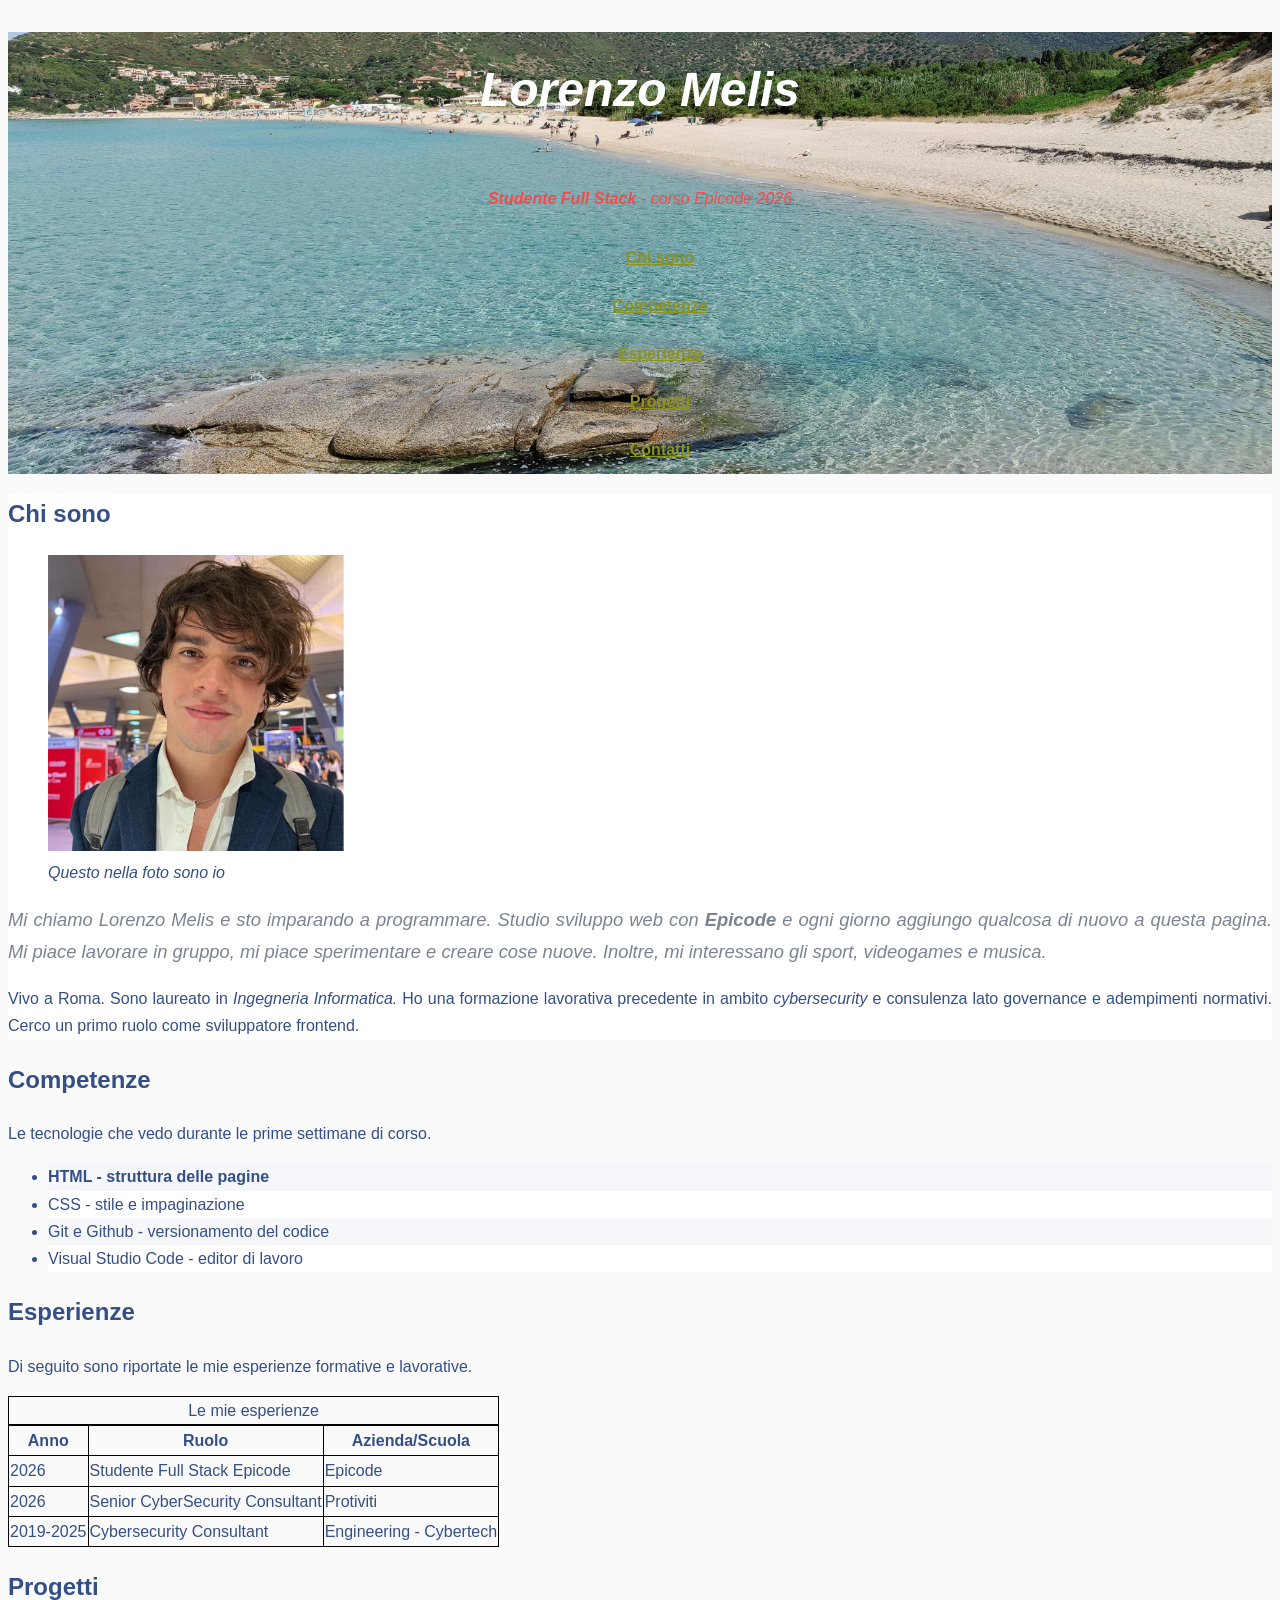
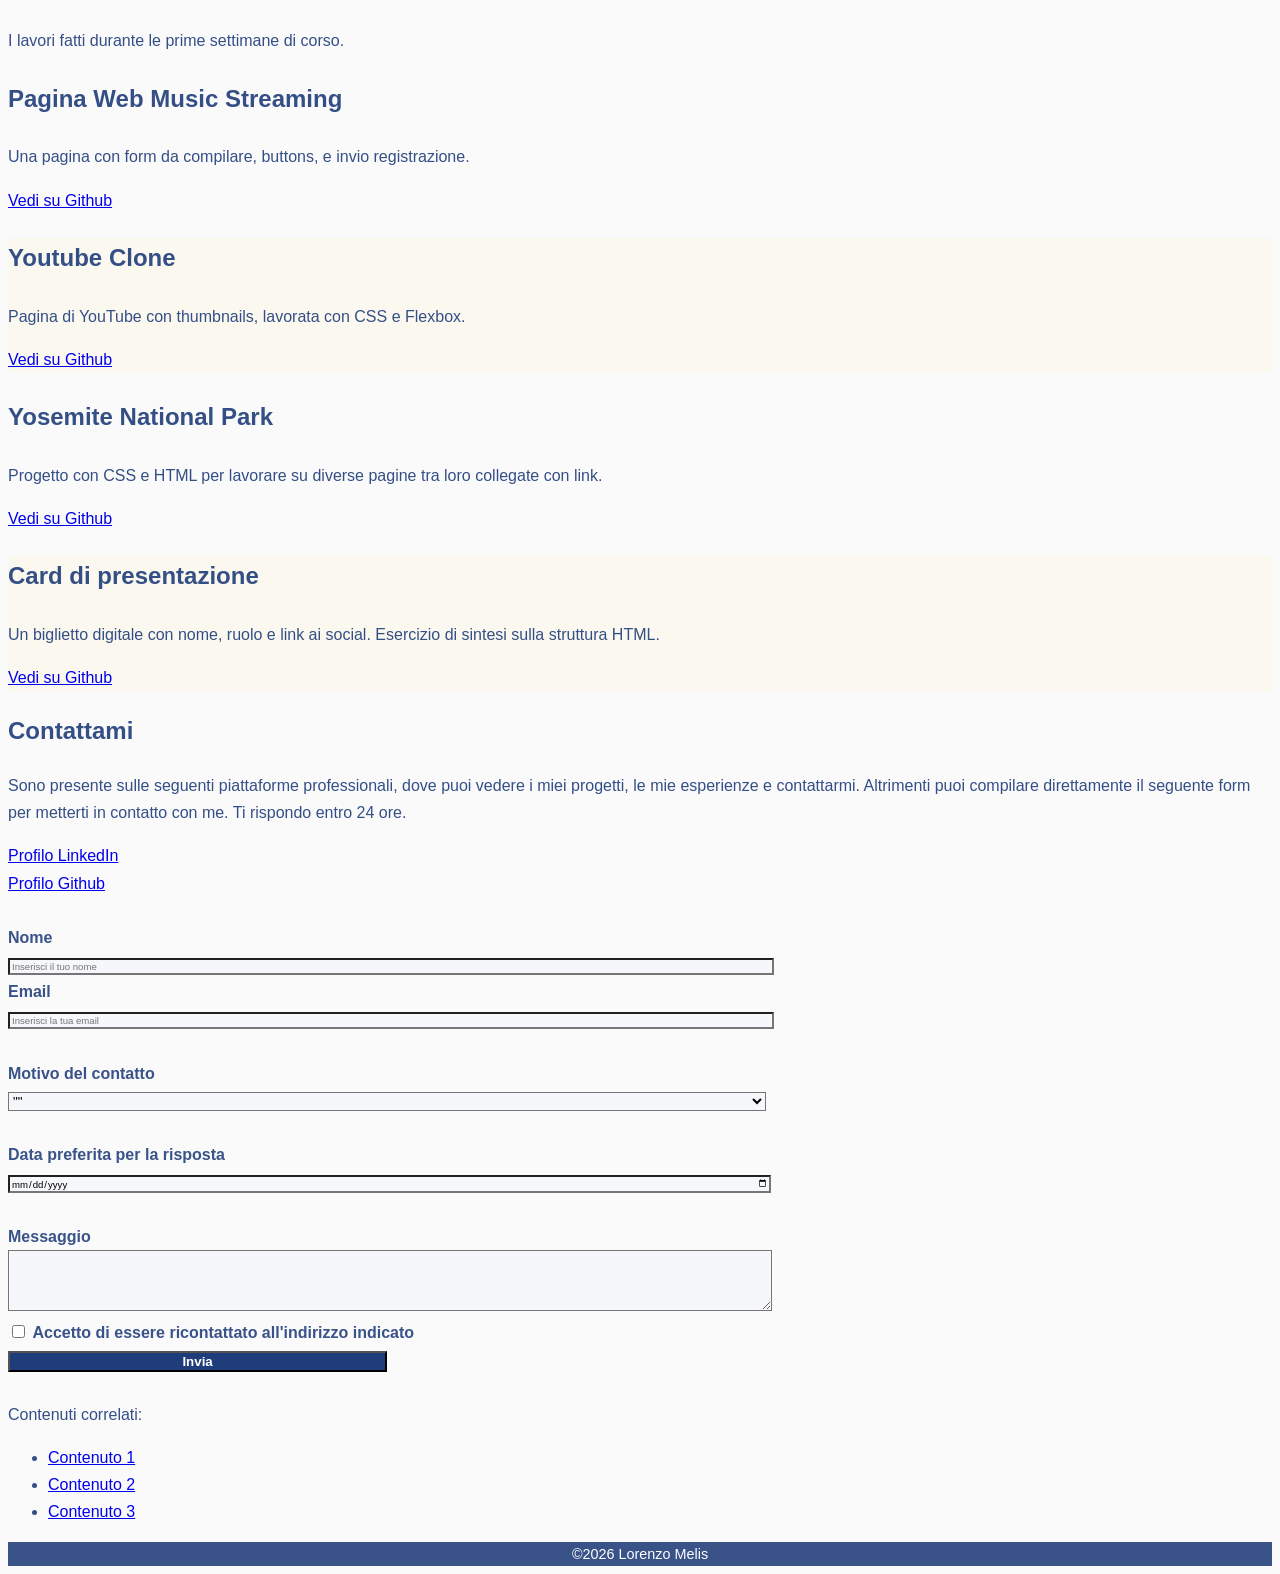
==== D4 - Esercizio del pomeriggio/index.html @ 577b251f "creazione cartelle" ====
<!DOCTYPE html>
<html lang="it">

<head>
    <meta charset="UTF-8">
    <meta name="viewport" content="width=device-width, initial-scale=1.0">
    <title>Giorno 1 - Esercizio</title>
    <link rel="stylesheet" href="assets/css/style.css">
</head>

<body>
    <header id="site-header">
        <h1>Lorenzo Melis</h1>
        <p class="tagline"><strong>Studente Full Stack</strong> - corso Epicode 2026</p>
        <!--Menù di navigazione-->
        <nav id="menu-nav">
            <ul>
                <li> <a href="#Chi-sono">Chi sono</a></li>
                <li><a href="#Competenze">Competenze</a></li>
                <li><a href="#Esperienze">Esperienze</a></li>
                <li><a href="#Progetti">Progetti</a></li>
                <li><a href="#Contatti">Contatti</a></li>
            </ul>
        </nav>
    </header>

    <main>
        <section id="Chi-sono">
            <h2>Chi sono</h2>
            <!--Blocco immagini-->
            <figure>
                <img src="assets/img/fotomia.jpeg" alt="fotopersonale">
                <figcaption>Questo nella foto sono io</figcaption>
            </figure>
            <p>
                Mi chiamo Lorenzo Melis e sto imparando a programmare. Studio sviluppo web con <strong>Epicode</strong>
                e
                ogni giorno aggiungo qualcosa di nuovo a questa pagina. Mi piace lavorare in gruppo, mi piace
                sperimentare e
                creare cose nuove. Inoltre, mi interessano gli sport, videogames e musica. </p>
            <p>
                Vivo a Roma. Sono laureato in <em>Ingegneria Informatica.</em> Ho una formazione lavorativa precedente
                in
                ambito <em>cybersecurity</em> e consulenza lato governance e adempimenti normativi. Cerco un primo ruolo
                come sviluppatore frontend.
            </p>
        </section>
        <section id="Competenze">
            <!--Lista di Competenze-->
            <h2>Competenze</h2>
            <p>
                Le tecnologie che vedo durante le prime settimane di corso.
            </p>
            <ul class="skill-list">
                <li>HTML - struttura delle pagine</li>
                <li>CSS - stile e impaginazione</li>
                <li>Git e Github - versionamento del codice</li>
                <li>Visual Studio Code - editor di lavoro</li>
            </ul>
        </section>
        <section id="Esperienze">
            <!--Lista di Esperienze-->
            <h2>Esperienze</h2>
            <p>
                Di seguito sono riportate le mie esperienze formative e lavorative.
            </p>

            <table>
                <caption>Le mie esperienze</caption>
                <thead>
                    <tr>
                        <th>Anno</th>
                        <th>Ruolo</th>
                        <th>Azienda/Scuola</th>
                    </tr>
                </thead>
                <tbody>
                    <tr>
                        <td>2026</td>
                        <td>Studente Full Stack Epicode</td>
                        <td>Epicode</td>
                    </tr>
                    <tr>
                        <td>2026</td>
                        <td>Senior CyberSecurity Consultant</td>
                        <td>Protiviti</td>
                    </tr>
                    <tr>
                        <td>2019-2025</td>
                        <td>Cybersecurity Consultant</td>
                        <td>Engineering - Cybertech</td>
                    </tr>
                </tbody>
            </table>
        </section>
        <section id="Progetti">
            <!--Lista di Progetti-->
            <h2>Progetti</h2>
            <p>I lavori fatti durante le prime settimane di corso.</p>
            <article class="project">
                <h3>Pagina Web Music Streaming</h3>
                <p>
                    Una pagina con form da compilare, buttons, e invio registrazione.
                </p>
                <a href="https://github.com/JusTMeth25/Challenge2" target="_blank">Vedi su Github</a>
            </article>
            <article class="project">
                <h3>Youtube Clone</h3>
                <p>
                    Pagina di YouTube con thumbnails, lavorata con CSS e Flexbox.
                </p>
                <a href="https://github.com/JusTMeth25/Youtube-Clone" target="_blank">Vedi su Github</a>
            </article>
            <article class="project">
                <h3>Yosemite National Park</h3>
                <p>
                    Progetto con CSS e HTML per lavorare su diverse pagine tra loro collegate con link.
                </p>
                <a href="https://github.com/JusTMeth25/ChallengeCSS" target="_blank">Vedi su Github</a>
            </article>
            <article class="project">
                <h3>Card di presentazione</h3>
                <p>
                    Un biglietto digitale con nome, ruolo e link ai social. Esercizio di sintesi sulla struttura HTML.
                </p>
                <a href="javascript:void();">Vedi su Github</a>
            </article>
        </section>
        <section id="Contatti">
            <!--Lista di Contatti-->
            <h2>Contattami</h2>
            <p>
                Sono presente sulle seguenti piattaforme professionali, dove puoi vedere i miei progetti, le mie
                esperienze e contattarmi. Altrimenti puoi compilare direttamente il seguente form per metterti in
                contatto con me. Ti rispondo entro 24 ore.
            </p>
            <a href="https://www.linkedin.com/in/lorenzo-melis97/" target="_blank" title="linkedinprofilepage">Profilo
                LinkedIn</a> <br>
            <a href="https://github.com/JusTMeth25" target="_blank" title="githubprofilepage">Profilo Github</a>
            <!--Form di compilazione-->
            <form action="#" method="POST"><br>
                <label for="name">Nome</label><br>
                <input type="text" id="name" name="name" placeholder="Inserisci il tuo nome" required><br>
                <label for="email">Email</label><br>
                <input type="email" id="email" name="email" placeholder="Inserisci la tua email" required>
                <br><br>
                <label for="motivodelcontatto">Motivo del contatto</label><br>
                <select id="motivodelcontatto" name="motivodelcontatto" required>
                    <option value="" selected>""</option>
                    <option value="offer">Offerta lavorativa</option>
                    <option value="collab">Richiesta di collaborazione</option>
                    <option value="info">Richiesta di informazioni</option>
                    <option value="other">Altri motivi</option>
                </select>
                <br><br>
                <label for="date">Data preferita per la risposta</label><br>
                <input type="date" id="date" name="date" required><br><br>
                <label for="message">Messaggio</label><br>
                <textarea id="message" name="message" rows="5" required></textarea><br>
                <input type="checkbox" id="inputype" name="inputype" value="Accetto" required>
                <label for="inputype">Accetto di essere ricontattato all'indirizzo indicato</label><br>
                <button type="submit">Invia</button>
            </form>
        </section>
    </main>
    <br>
    <aside> Contenuti correlati:
        <ul>
            <li><a href="javascript:void(0);">Contenuto 1</a></li>
            <li><a href="javascript:void(0);">Contenuto 2</a></li>
            <li><a href="javascript:void(0);">Contenuto 3</a></li>
        </ul>
    </aside>
    <footer id="site-footer">
        &copy;2026 Lorenzo Melis
    </footer>
</body>

</html>
---- D4 - Esercizio del pomeriggio/assets/css/style.css ----
#site-header {
    background-color: hsl(220, 40%, 20%);
    background-image: url(../img/pexels-davide-robetti-1119720888-29773799.jpg);
    background-size: cover;
    background-position: center;
    color: #ffffff;
    text-align: center;
    line-height: 2.4;
}

#site-header h1 {
    font-size: 3rem;
    font-weight: bold;
    font-style: italic;
}

body {
    font-family: 'Helvetica Neue', Arial, Helvetica, sans-serif;
    line-height: 1.7;
    color: #344F86;
    background-color: #fafafa;
}

table {
    border-collapse: collapse;
}

th,
td,
caption {
    border: 1px solid black;

}

figcaption {
    font-style: italic;
}

.tagline {
    color: rgb(244, 74, 74);
    font-style: italic;
}

nav a {
    color: #899222;
    font-weight: bold;
    line-height: 3;
}

nav a:hover {
    color: aquamarine;
    background-color: rgba(red, green, blue, alpha);
}

nav li {
    list-style-type: none;
}

h2,
h3 {
    font-size: 150%;
    color: hsl(hue, saturation, lightness);
    text-align: left;
}

img {
    width: 25%;
}

#Chi-sono {
    background-color: #ffffff;
    text-align: justify;
}

#Chi-sono p:first-of-type {
    font-size: 1.15rem;
    font-style: italic;
    color: #7B8393;
}

.skill-list li:nth-child(odd) {
    background-color: #F5F7FB;
}

.skill-list li:nth-child(even) {
    background-color: #FFFFFF;
}

.skill-list li:first-child {
    font-weight: bold;
}

.project:nth-of-type(odd) {
    background-color: #FAFAFA;
}

.project:nth-of-type(even) {
    background-color: #FBF8EF;
}

label {
    font-weight: bold;
    color: #395389;
}

input,
textarea {
    font-family: Arial, Helvetica, sans-serif;
    font-size: 60%;
    width: 60%;
    background-color: #F5F7FB;
}

#inputype {
    width: auto;
}

#motivodelcontatto {
    font-family: Arial, Helvetica, sans-serif;
    width: 60%;
    background-color: #F5F7FB;
    width: 60%;
}

input:focus,
textarea:focus {
    background-color: #b1e5d8;
    color: black;
}

button {
    color: white;
    background-color: #1F3D7A;
    font-weight: bold;
    width: 30%;
}

button:hover {
    color: rgb(80, 243, 255);
}

#site-footer {
    background-color: #395389;
    color: #ffffff;
    text-align: center;
    font-size: 0.9rem;
}
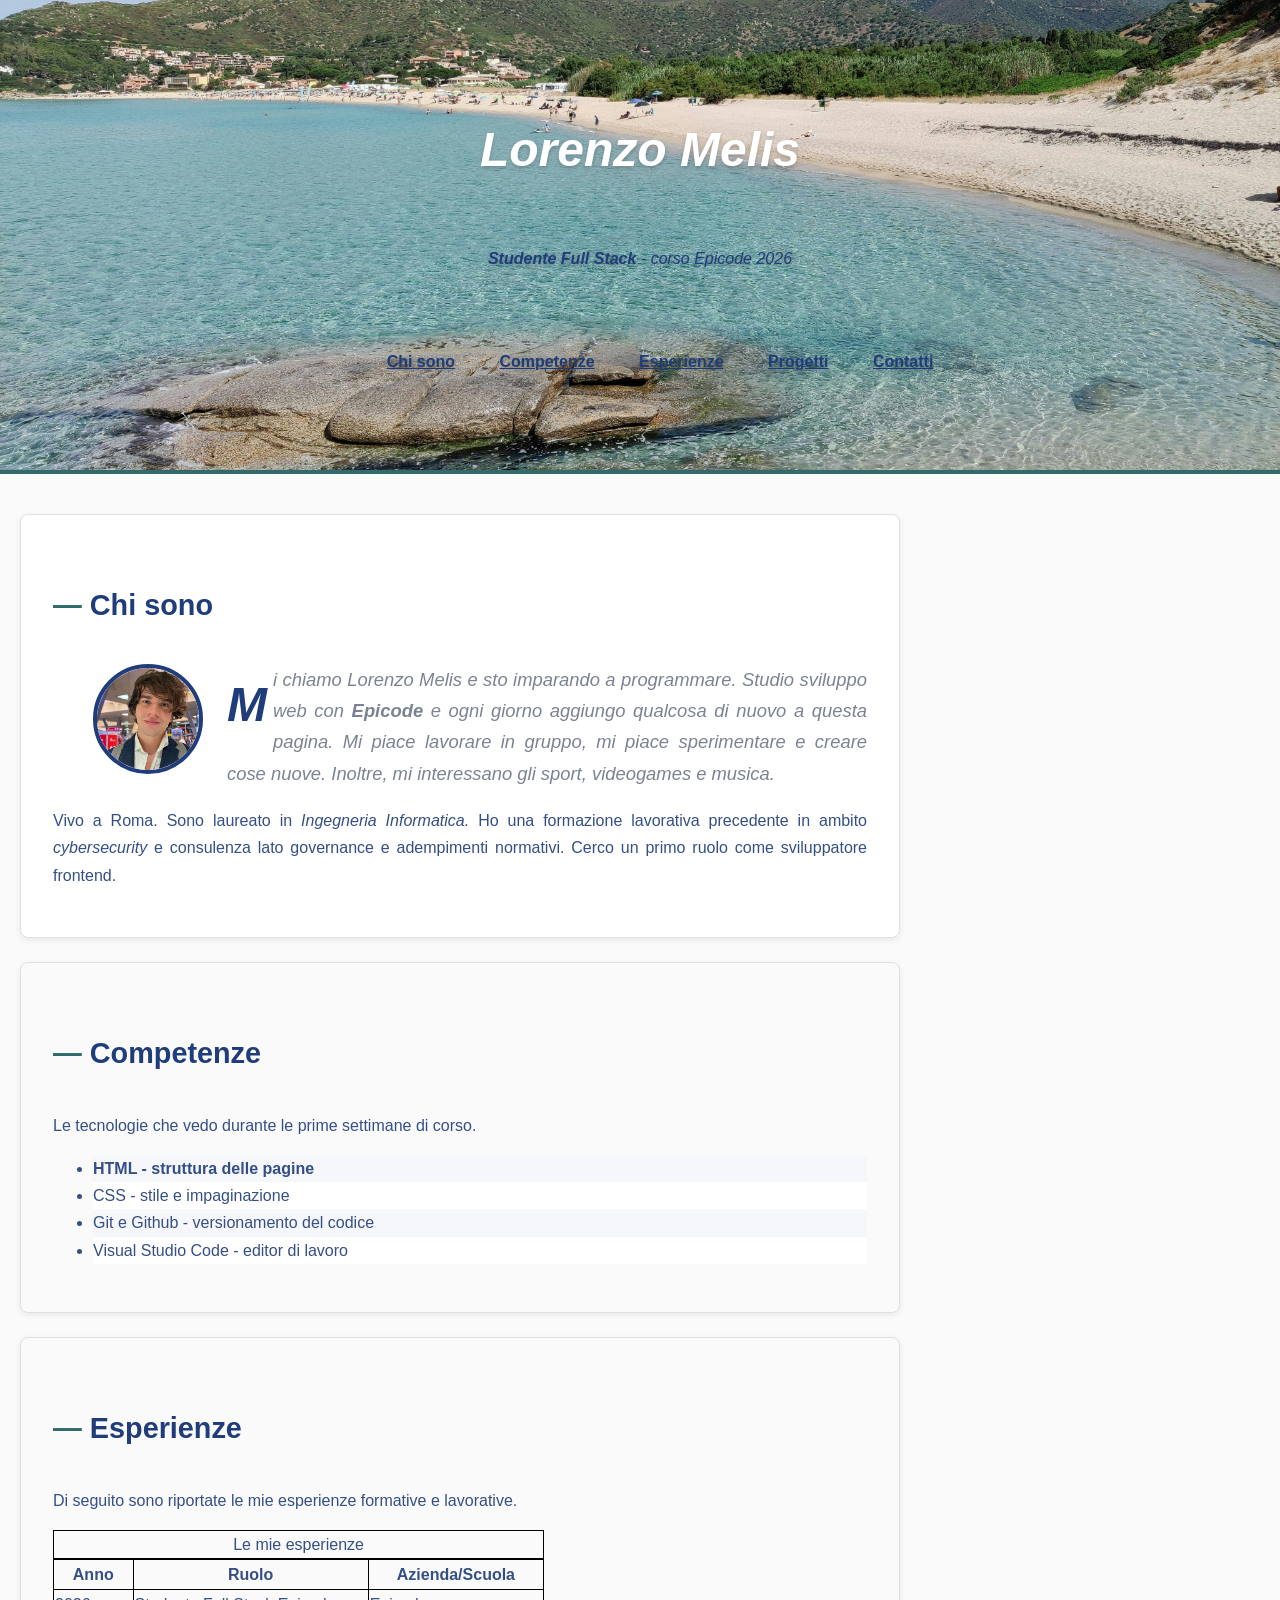
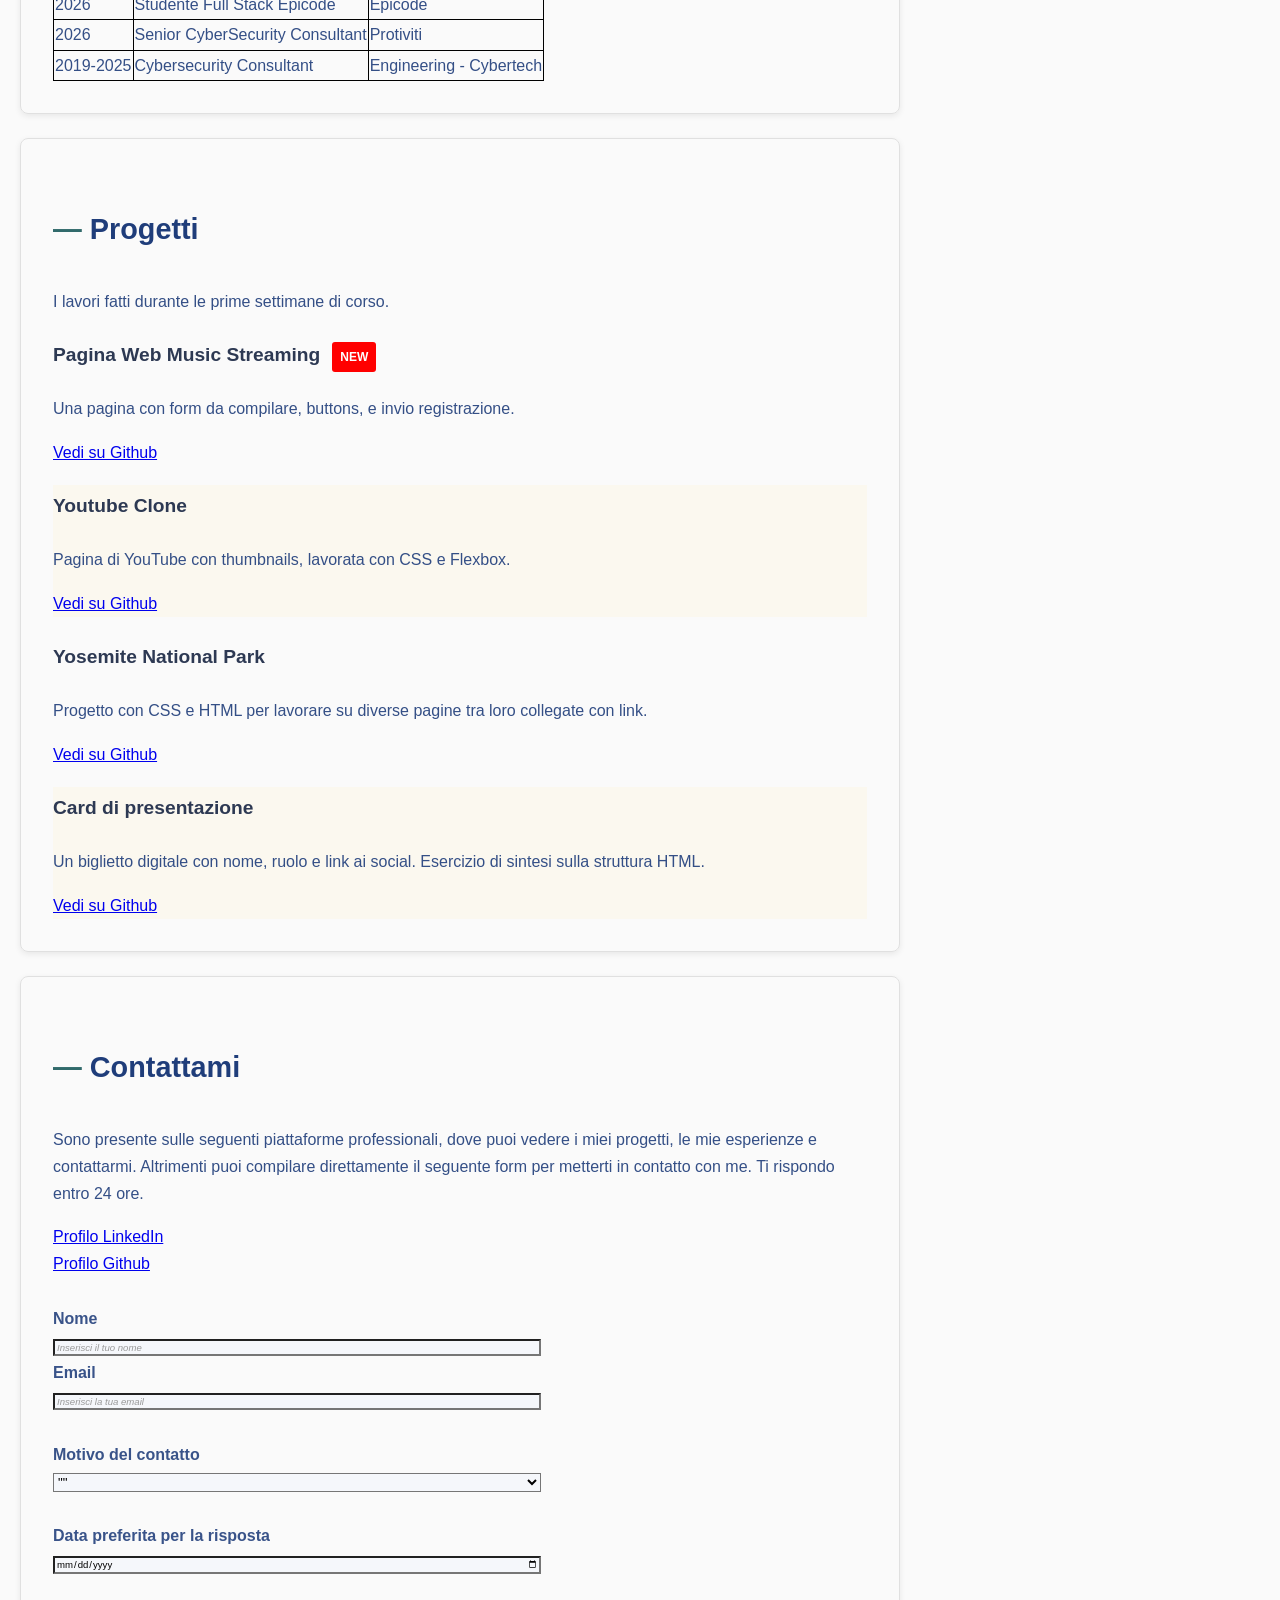
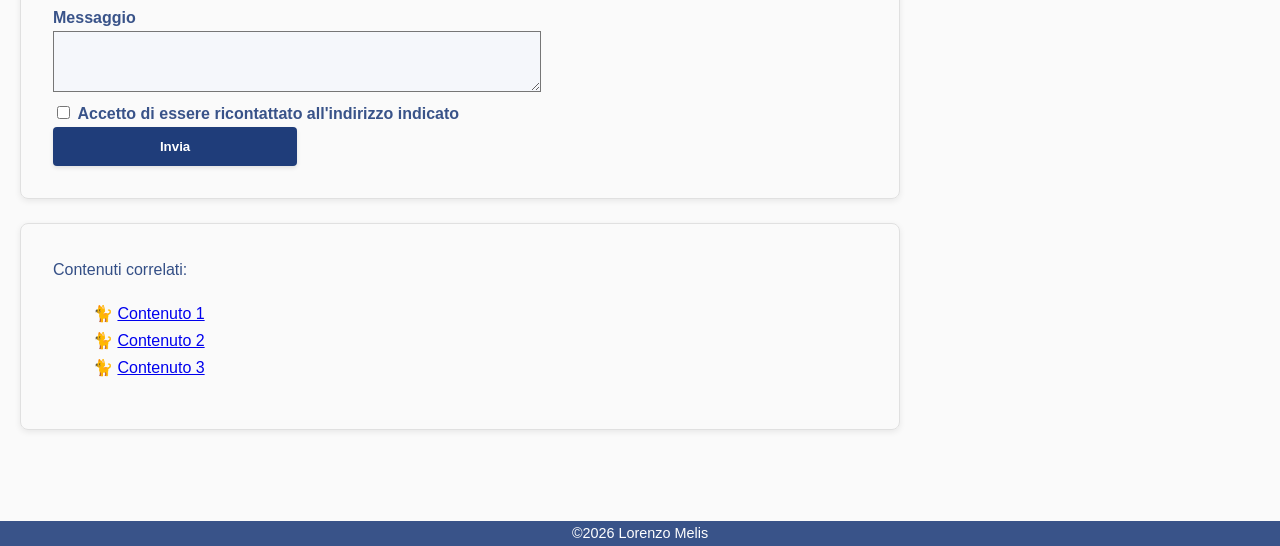
==== commit ea5bb6f6: "consegna esercizio" ====
--- a/D4 - Esercizio del pomeriggio/index.html
+++ b/D4 - Esercizio del pomeriggio/index.html
@@ -4,7 +4,9 @@
 <head>
     <meta charset="UTF-8">
     <meta name="viewport" content="width=device-width, initial-scale=1.0">
-    <title>Giorno 1 - Esercizio</title>
+    <title>Settimana 1 - Esercizi del pomeriggio</title>
+    <link rel="stylesheet"
+        href="https://fonts.googleapis.com/css2?family=Material+Symbols+Outlined:opsz,wght,FILL,GRAD@24,400,0,0&icon_names=arrow_right" />
     <link rel="stylesheet" href="assets/css/style.css">
 </head>
 
@@ -29,8 +31,7 @@
             <h2>Chi sono</h2>
             <!--Blocco immagini-->
             <figure>
-                <img src="assets/img/fotomia.jpeg" alt="fotopersonale">
-                <figcaption>Questo nella foto sono io</figcaption>
+                <img class="avatar" src="assets/img/fotomia.jpeg" alt="fotopersonale">
             </figure>
             <p>
                 Mi chiamo Lorenzo Melis e sto imparando a programmare. Studio sviluppo web con <strong>Epicode</strong>
@@ -162,15 +163,17 @@
                 <button type="submit">Invia</button>
             </form>
         </section>
+        <section id="correlated-sites">
+            <aside> Contenuti correlati:
+                <ul>
+                    <li><a href="javascript:void(0);">Contenuto 1</a></li>
+                    <li><a href="javascript:void(0);">Contenuto 2</a></li>
+                    <li><a href="javascript:void(0);">Contenuto 3</a></li>
+                </ul>
+            </aside>
+        </section>
     </main>
     <br>
-    <aside> Contenuti correlati:
-        <ul>
-            <li><a href="javascript:void(0);">Contenuto 1</a></li>
-            <li><a href="javascript:void(0);">Contenuto 2</a></li>
-            <li><a href="javascript:void(0);">Contenuto 3</a></li>
-        </ul>
-    </aside>
     <footer id="site-footer">
         &copy;2026 Lorenzo Melis
     </footer>
--- a/D4 - Esercizio del pomeriggio/assets/css/style.css
+++ b/D4 - Esercizio del pomeriggio/assets/css/style.css
@@ -1,3 +1,10 @@
+*,
+*::before,
+*::after {
+    box-sizing: border-box;
+}
+
+/*header*/
 #site-header {
     background-color: hsl(220, 40%, 20%);
     background-image: url(../img/pexels-davide-robetti-1119720888-29773799.jpg);
@@ -6,6 +13,9 @@
     color: #ffffff;
     text-align: center;
     line-height: 2.4;
+    padding: 60px 20px 40px;
+    border-bottom: 4px solid #316A6B;
+    text-shadow: 0 2px 4px rgba(0, 0, 0, 0.2);
 }
 
 #site-header h1 {
@@ -14,13 +24,43 @@
     font-style: italic;
 }
 
+#site-header nav {
+    display: inline-block;
+    padding: 8px 16px;
+    margin: 0 4px;
+    border-radius: 4px;
+}
+
+/*body*/
 body {
+    margin: 0;
     font-family: 'Helvetica Neue', Arial, Helvetica, sans-serif;
     line-height: 1.7;
     color: #344F86;
     background-color: #fafafa;
 }
 
+/*main e main section*/
+main {
+    max-width: 920px;
+    margin: 0;
+    padding: 40px 20px;
+}
+
+main section {
+    padding: 32px;
+    margin-bottom: 24px;
+    border: 1px solid #e0e0e0;
+    border-radius: 8px;
+    box-shadow: 0 2px 6px rgba(0, 0, 0, 0.08);
+}
+
+main section h2::before {
+    content: '— ';
+    color: #316A6B;
+}
+
+/*table*/
 table {
     border-collapse: collapse;
 }
@@ -32,17 +72,16 @@
 
 }
 
-figcaption {
-    font-style: italic;
-}
 
 .tagline {
-    color: rgb(244, 74, 74);
-    font-style: italic;
-}
-
+    color: hsl(220, 60%, 30%);
+    font-style: italic;
+}
+
+/*menu nav*/
 nav a {
-    color: #899222;
+    display: inline-block;
+    color: hsl(220, 60%, 30%);
     font-weight: bold;
     line-height: 3;
 }
@@ -53,20 +92,40 @@
 }
 
 nav li {
+    display: inline-block;
     list-style-type: none;
-}
-
-h2,
+    padding: 20px;
+}
+
+nav li:hover {
+    background-color: rgba(255, 252, 252, 0.642);
+    border: none;
+    border-radius: 4px;
+    box-shadow: 0 4px 8px rgba(0, 0, 0, 0.15);
+}
+
+
+/* Titoli del main */
+h2 {
+    font-size: 1.8rem;
+    color: hsl(220, 60%, 30%);
+    text-align: left;
+    line-height: 2.4;
+}
+
 h3 {
-    font-size: 150%;
-    color: hsl(hue, saturation, lightness);
+    font-size: 1.2rem;
+    color: hsl(220, 30%, 25%);
     text-align: left;
+    line-height: 2.2;
 }
 
 img {
-    width: 25%;
-}
-
+    width: 200px;
+    height: 200px;
+}
+
+/*chi-sono*/
 #Chi-sono {
     background-color: #ffffff;
     text-align: justify;
@@ -78,6 +137,29 @@
     color: #7B8393;
 }
 
+#Chi-sono p:first-of-type::first-letter {
+    font-size: 3rem;
+    font-weight: bold;
+    float: left;
+    margin-right: 6px;
+    color: hsl(220, 60%, 30%);
+}
+
+.avatar {
+    width: 110px;
+    height: 110px;
+    border: 4px solid hsl(220, 60%, 30%);
+    border-radius: 50%;
+    float: left;
+    margin: 0 24px 12px 0;
+}
+
+/*competenze*/
+
+#Competenze {
+    clear: both;
+}
+
 .skill-list li:nth-child(odd) {
     background-color: #F5F7FB;
 }
@@ -90,6 +172,7 @@
     font-weight: bold;
 }
 
+/*progetti*/
 .project:nth-of-type(odd) {
     background-color: #FAFAFA;
 }
@@ -98,9 +181,31 @@
     background-color: #FBF8EF;
 }
 
+.project:first-of-type h3::after {
+    content: "NEW";
+    display: inline-block;
+    padding: 2px 8px;
+    margin-left: 12px;
+    background-color: red;
+    color: #FFFFFF;
+    border-radius: 3px;
+    font-size: 0.75rem;
+}
+
+.project:hover {
+    box-shadow: 0 4px 8px rgba(0, 0, 0, 0.15);
+}
+
+/*input e form*/
 label {
     font-weight: bold;
     color: #395389;
+}
+
+input::placeholder,
+textarea::placeholder {
+    color: #999999;
+    font-style: italic;
 }
 
 input,
@@ -128,7 +233,12 @@
     color: black;
 }
 
+/*button*/
 button {
+    padding: 12px 24px;
+    border: none;
+    border-radius: 4px;
+    box-shadow: 0 2px 4px rgba(0, 0, 0, 0.1);
     color: white;
     background-color: #1F3D7A;
     font-weight: bold;
@@ -137,8 +247,21 @@
 
 button:hover {
     color: rgb(80, 243, 255);
-}
-
+    box-shadow: 0 4px 8px rgba(0, 0, 0, 0.15);
+}
+
+/*correlated-sites*/
+
+#correlated-sites ul {
+    list-style-type: none;
+}
+
+#correlated-sites li::before {
+    content: '🐈 '
+}
+
+
+/*footer*/
 #site-footer {
     background-color: #395389;
     color: #ffffff;
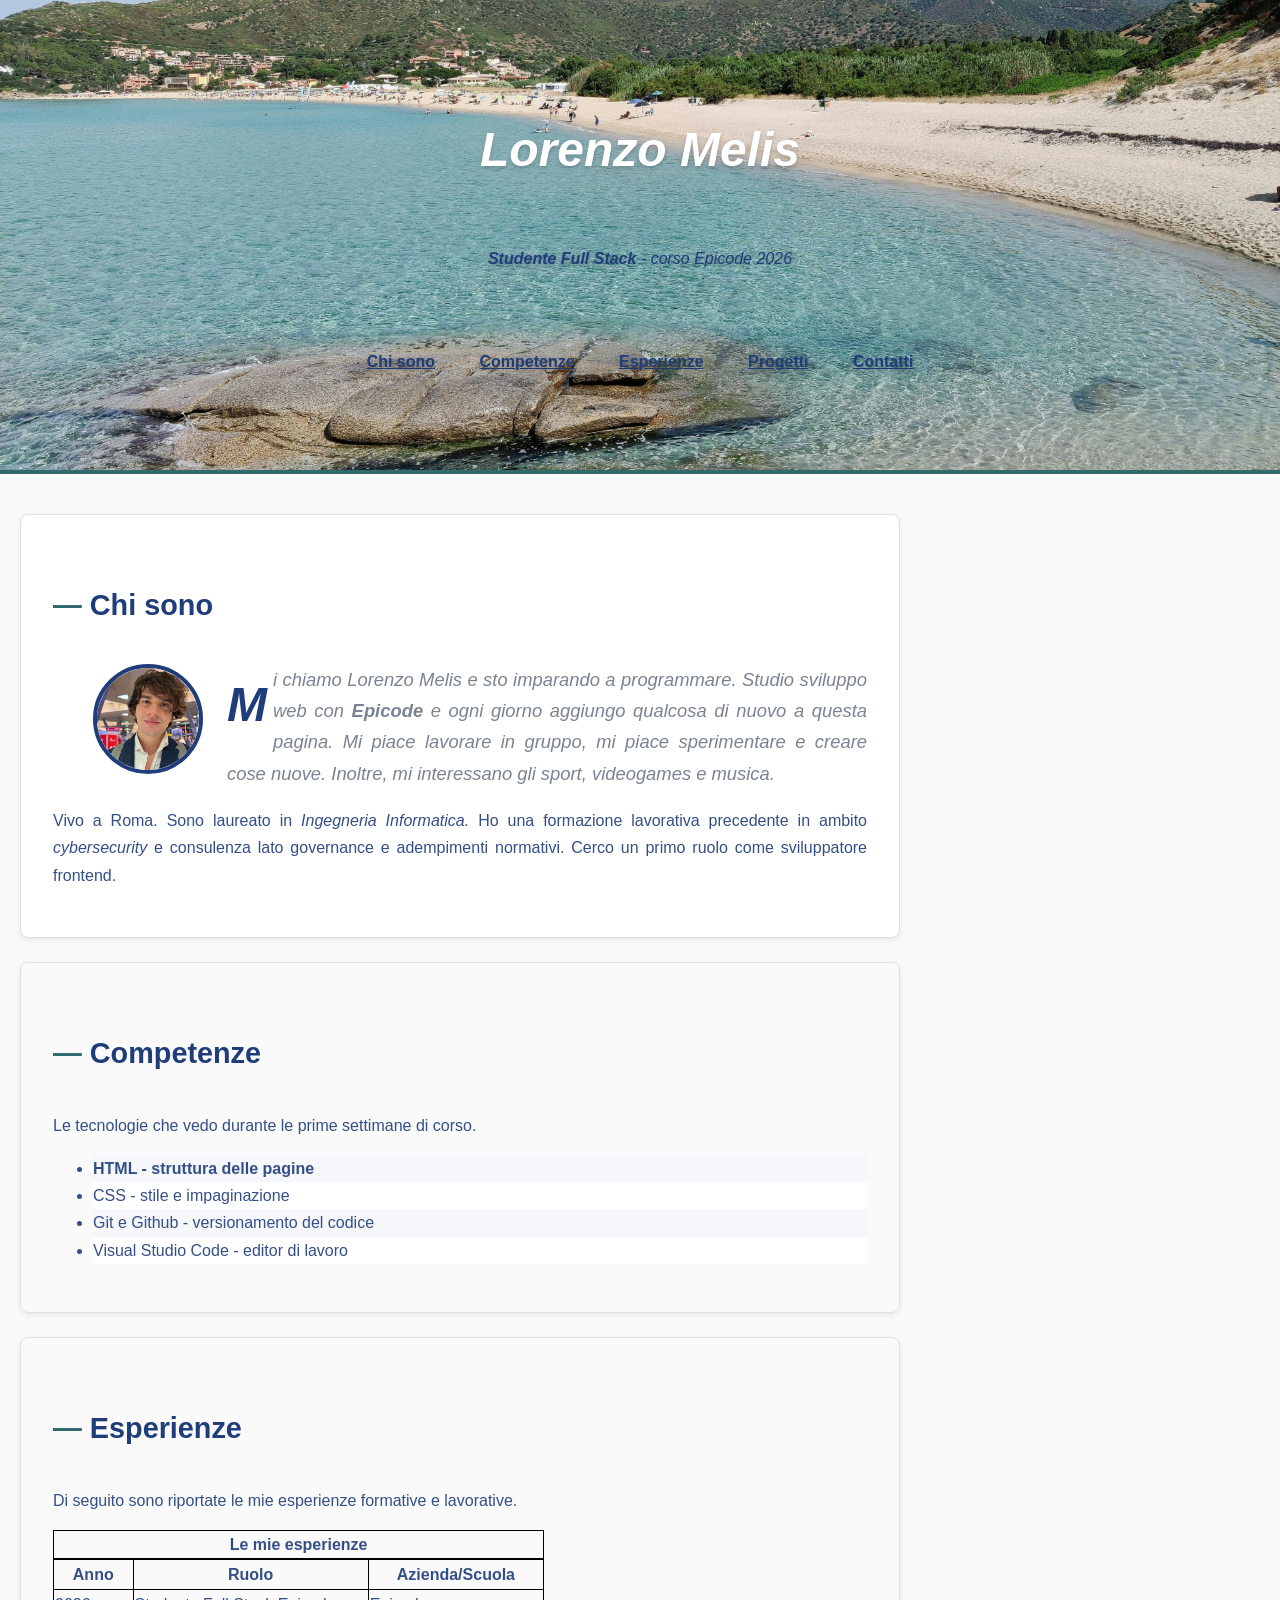
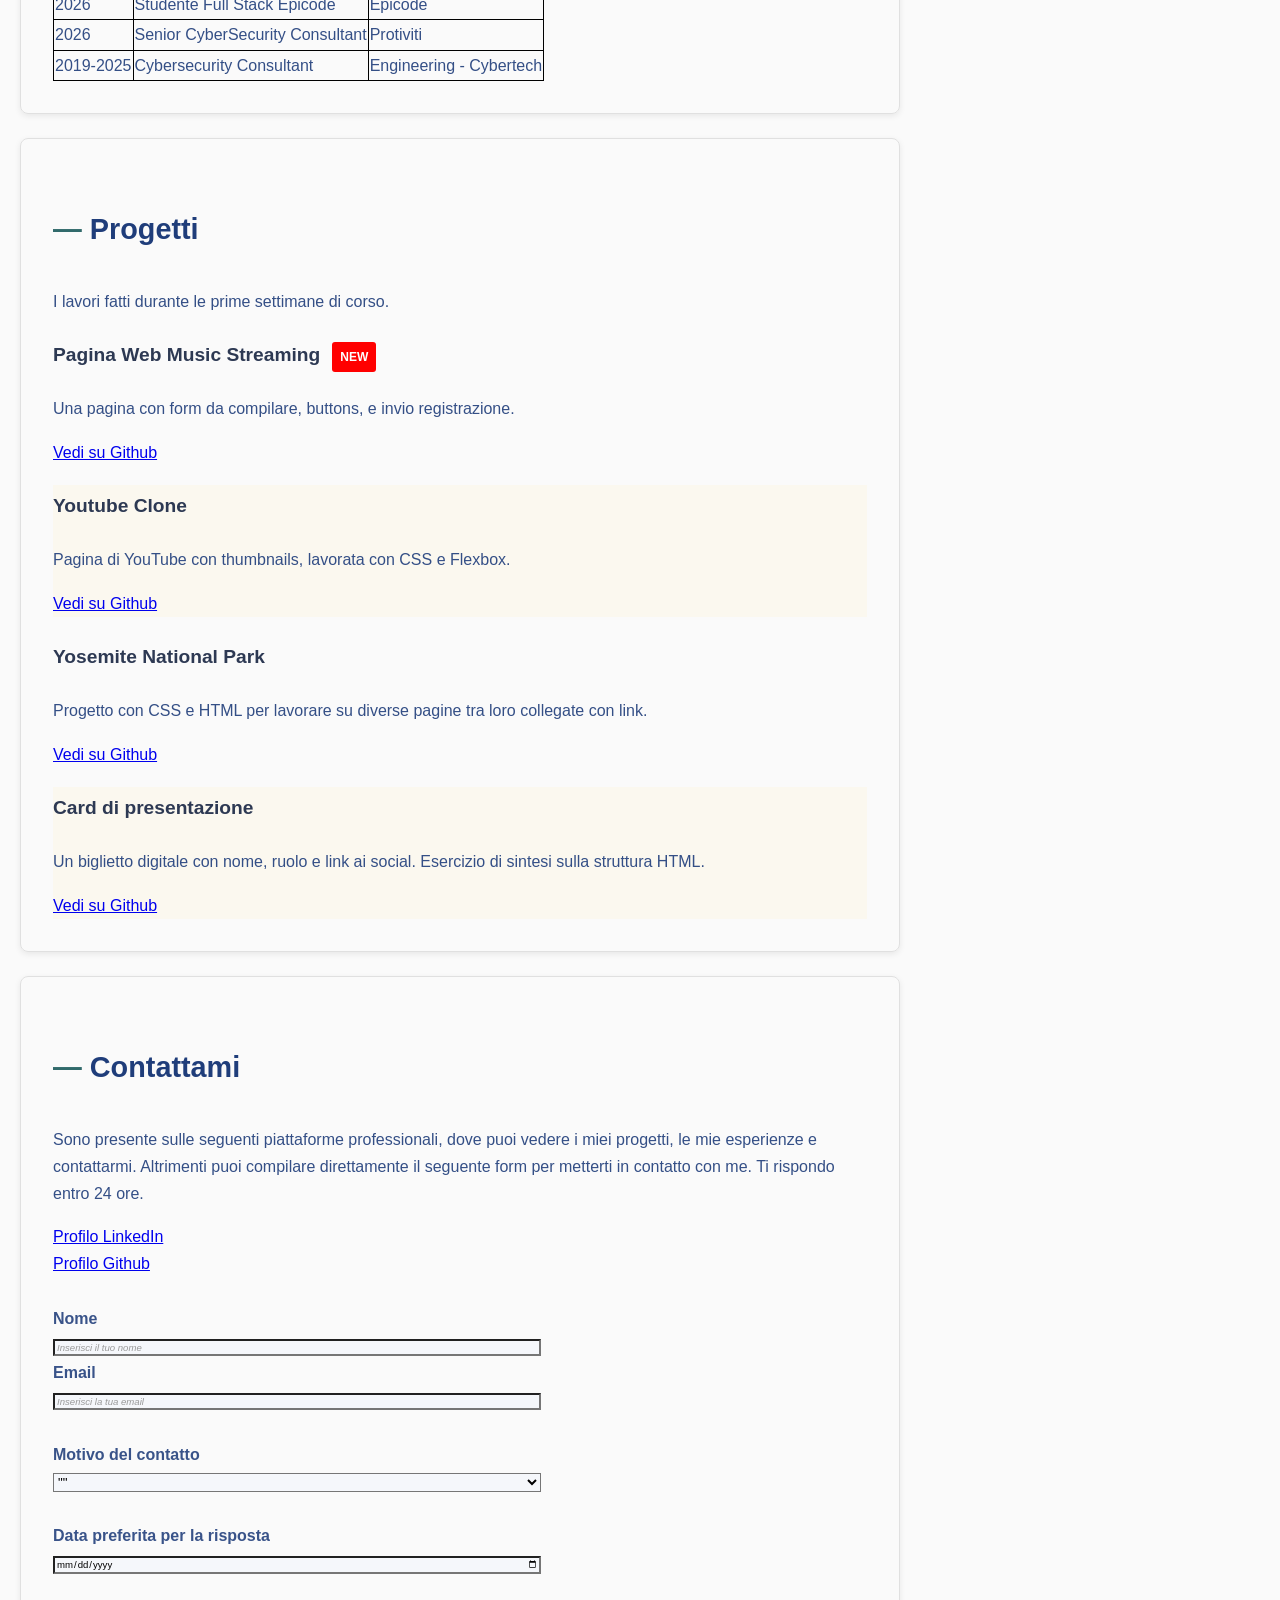
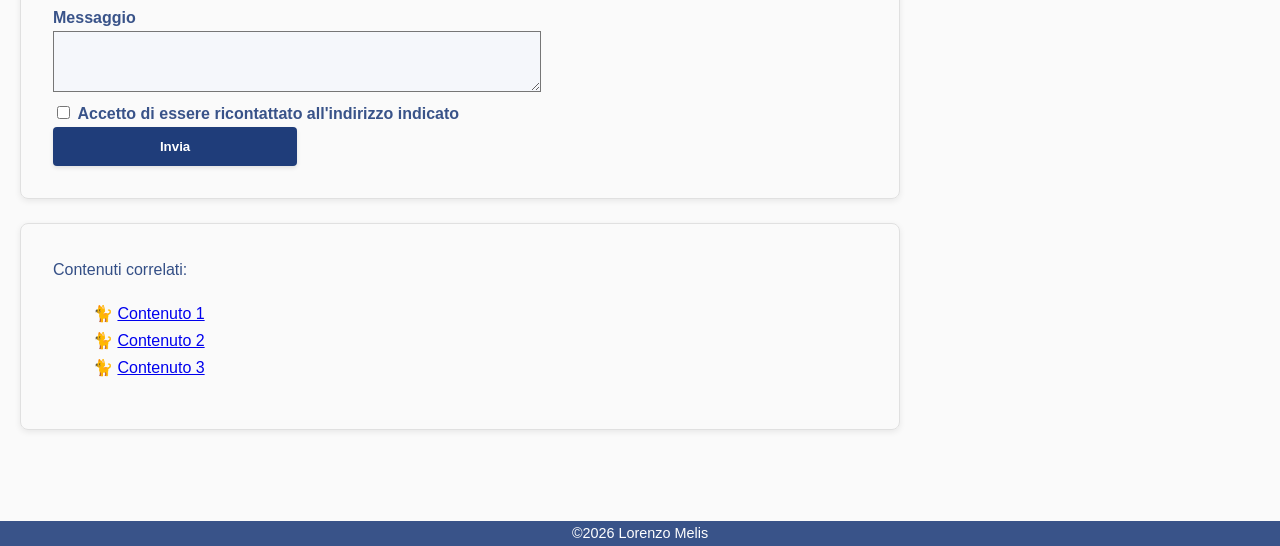
==== commit 71d5de2e: "fixes" ====
--- a/D4 - Esercizio del pomeriggio/index.html
+++ b/D4 - Esercizio del pomeriggio/index.html
@@ -67,7 +67,7 @@
             </p>
 
             <table>
-                <caption>Le mie esperienze</caption>
+                <caption><b>Le mie esperienze</b></caption>
                 <thead>
                     <tr>
                         <th>Anno</th>
--- a/D4 - Esercizio del pomeriggio/assets/css/style.css
+++ b/D4 - Esercizio del pomeriggio/assets/css/style.css
@@ -60,7 +60,7 @@
     color: #316A6B;
 }
 
-/*table*/
+/*table epserienze*/
 table {
     border-collapse: collapse;
 }
@@ -89,6 +89,10 @@
 nav a:hover {
     color: aquamarine;
     background-color: rgba(red, green, blue, alpha);
+}
+
+nav ul {
+    padding-inline-start: 0;
 }
 
 nav li {
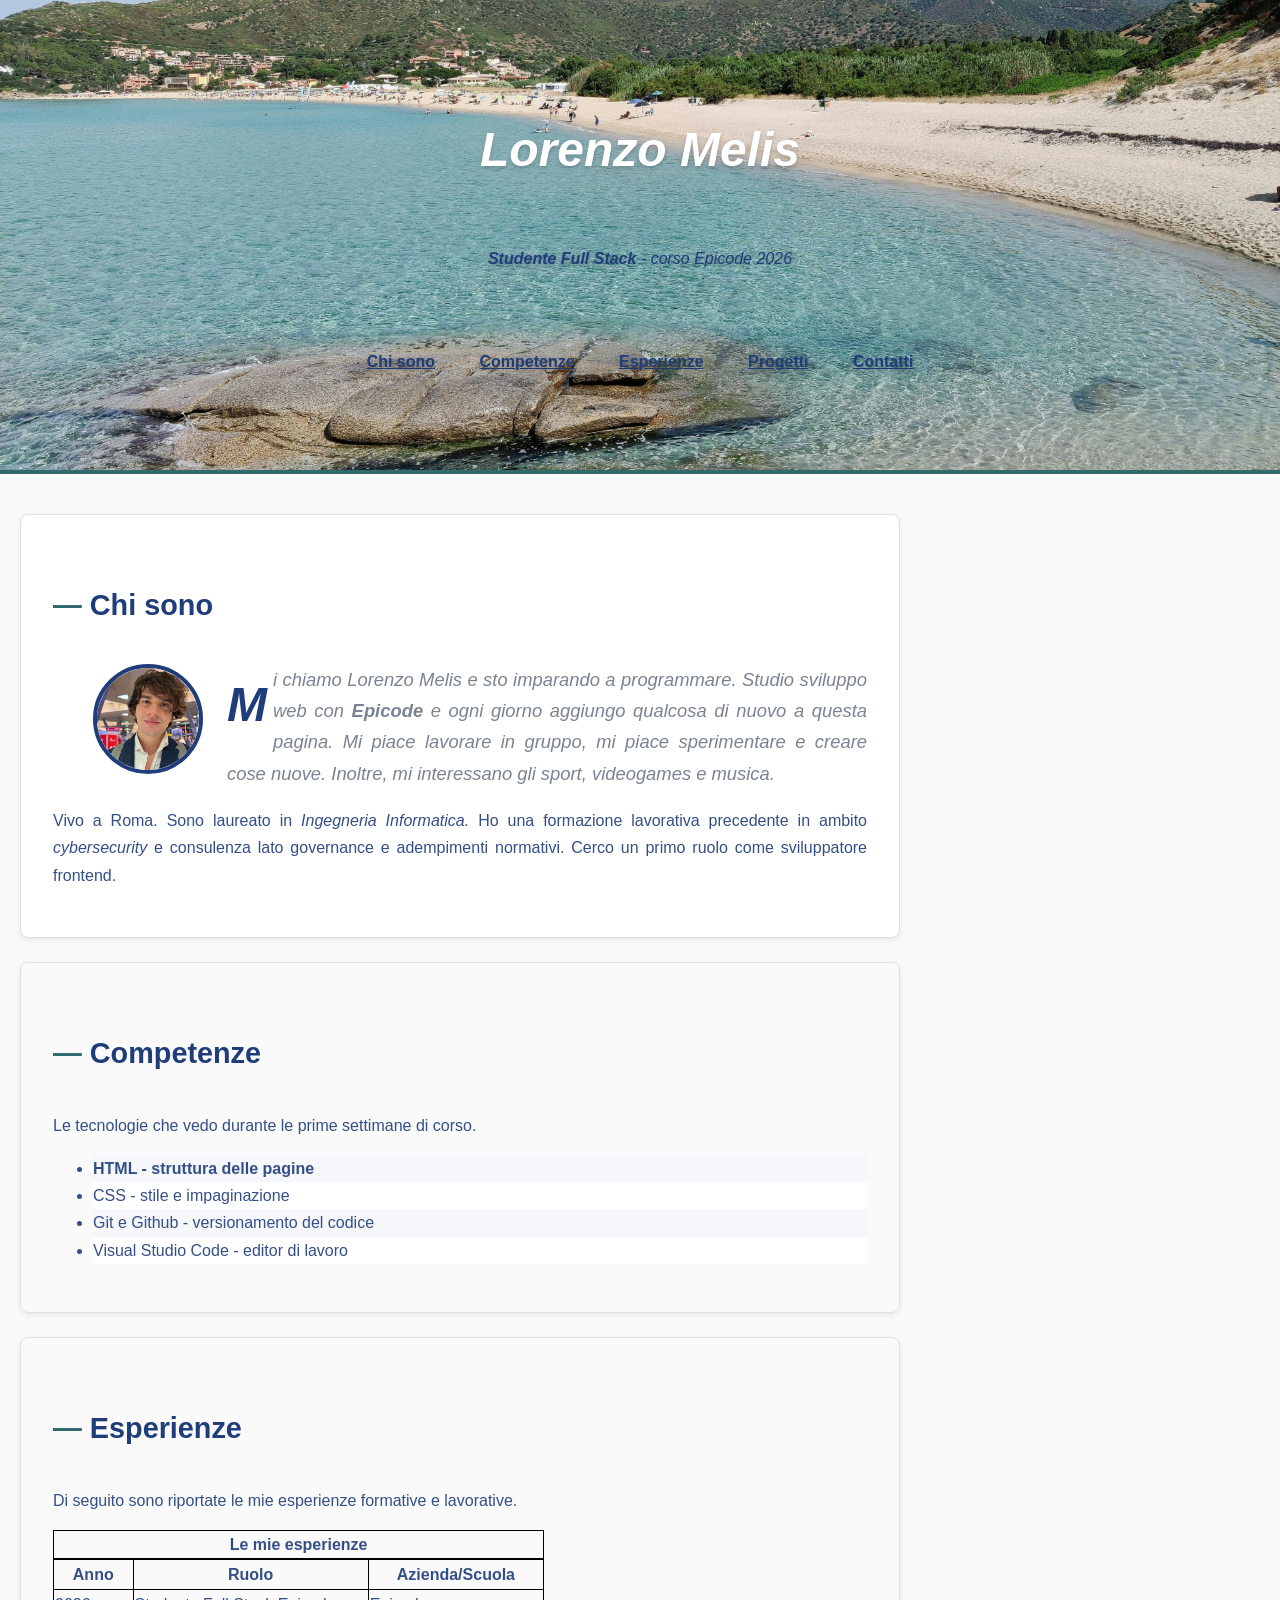
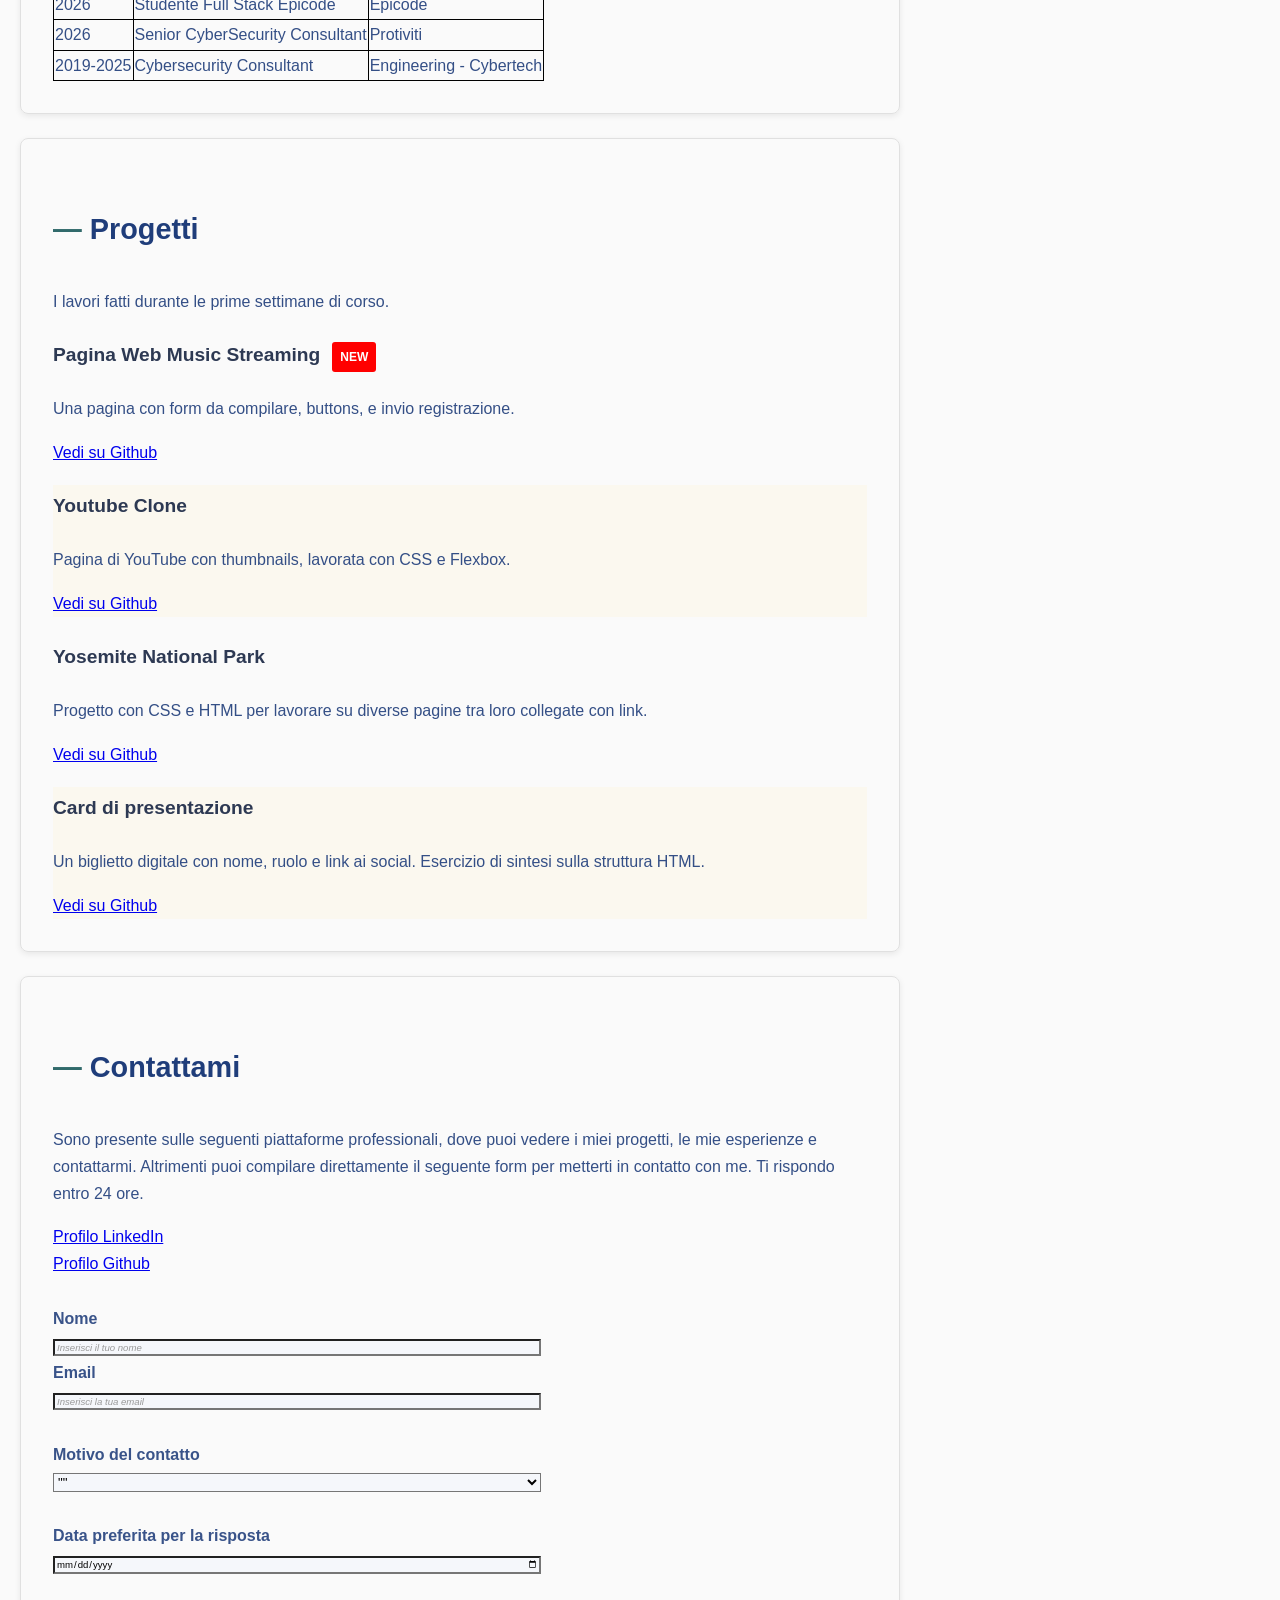
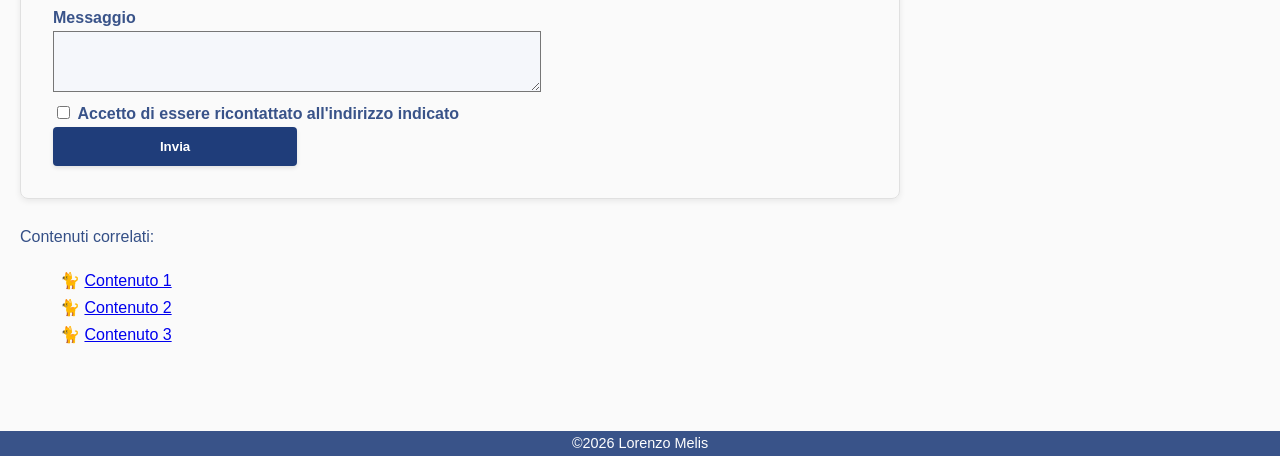
==== commit 58d18192: "tolto link a icon non usata" ====
--- a/D4 - Esercizio del pomeriggio/index.html
+++ b/D4 - Esercizio del pomeriggio/index.html
@@ -5,8 +5,7 @@
     <meta charset="UTF-8">
     <meta name="viewport" content="width=device-width, initial-scale=1.0">
     <title>Settimana 1 - Esercizi del pomeriggio</title>
-    <link rel="stylesheet"
-        href="https://fonts.googleapis.com/css2?family=Material+Symbols+Outlined:opsz,wght,FILL,GRAD@24,400,0,0&icon_names=arrow_right" />
+    
     <link rel="stylesheet" href="assets/css/style.css">
 </head>
 
@@ -163,15 +162,14 @@
                 <button type="submit">Invia</button>
             </form>
         </section>
-        <section id="correlated-sites">
-            <aside> Contenuti correlati:
-                <ul>
-                    <li><a href="javascript:void(0);">Contenuto 1</a></li>
-                    <li><a href="javascript:void(0);">Contenuto 2</a></li>
-                    <li><a href="javascript:void(0);">Contenuto 3</a></li>
-                </ul>
-            </aside>
-        </section>
+        <aside id="correlated-sites"> Contenuti correlati:
+            <ul>
+                <li><a href="javascript:void(0);">Contenuto 1</a></li>
+                <li><a href="javascript:void(0);">Contenuto 2</a></li>
+                <li><a href="javascript:void(0);">Contenuto 3</a></li>
+            </ul>
+        </aside>
+
     </main>
     <br>
     <footer id="site-footer">
